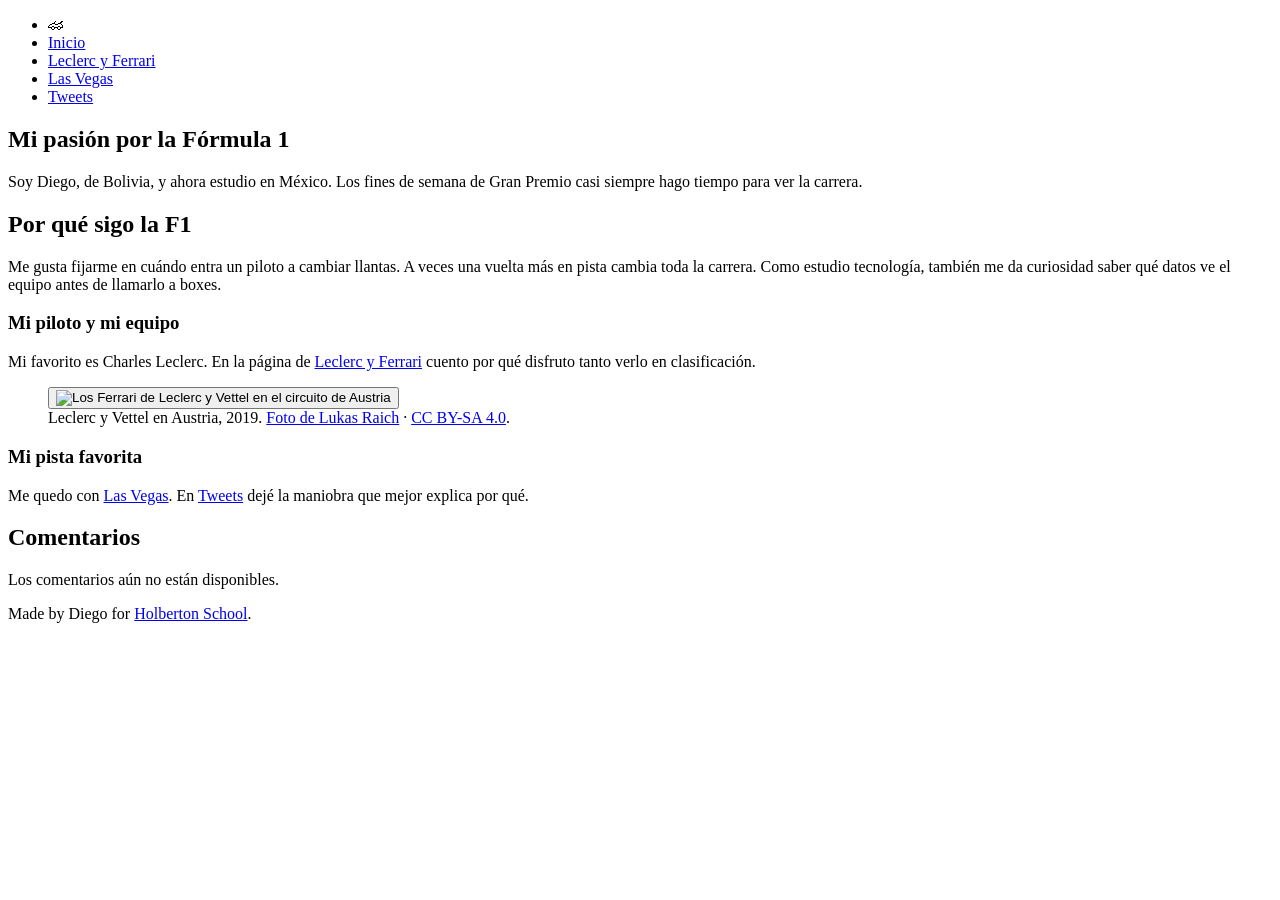
==== index.html @ 02eeccba "Preparar el espacio y la integración de comentarios" ====
<!DOCTYPE html>
<html lang="es">
<head>
  <meta charset="UTF-8">
  <meta name="viewport" content="width=device-width, initial-scale=1">
  <title>Mi pasión por la Fórmula 1</title>
  <link rel="stylesheet" href="https://apply.holbertonschool.com/level2/school.css">
  <link rel="stylesheet" href="styles.css">
  <script src="behavior.js" defer></script>
</head>
<body class="works_on_smartphone">
  <header>
    <nav aria-label="Menú principal">
      <ul>
          <li class="logo" aria-hidden="true">&#127950;</li>
          <li><a href="index.html" aria-current="page">Inicio</a></li>
          <li><a href="ferrari.html">Leclerc y Ferrari</a></li>
          <li><a href="vegas.html">Las Vegas</a></li>
          <li><a href="tweets.html">Tweets</a></li>
      </ul>
    </nav>
  </header>
  <main>
    <article>
      <h1>Mi pasión por la Fórmula 1</h1>
      <p>Soy Diego, de Bolivia, y ahora estudio en México. Los fines de semana de Gran Premio casi siempre hago tiempo para ver la carrera.</p>
      <h2>Por qué sigo la F1</h2>
      <p>Me gusta fijarme en cuándo entra un piloto a cambiar llantas. A veces una vuelta más en pista cambia toda la carrera. Como estudio tecnología, también me da curiosidad saber qué datos ve el equipo antes de llamarlo a boxes.</p>
      <h3>Mi piloto y mi equipo</h3>
      <p>Mi favorito es Charles Leclerc. En la página de <a href="ferrari.html">Leclerc y Ferrari</a> cuento por qué disfruto tanto verlo en clasificación.</p>
      <figure>
        <button id="photo-toggle" type="button" aria-expanded="false" aria-label="Ampliar foto"><img id="smart_thumbnail" class="small" src="https://upload.wikimedia.org/wikipedia/commons/0/0f/FIA_F1_Austria_2019_beide_Ferrari.jpg" alt="Los Ferrari de Leclerc y Vettel en el circuito de Austria"></button>
        <figcaption>Leclerc y Vettel en Austria, 2019. <a href="https://commons.wikimedia.org/wiki/File:FIA_F1_Austria_2019_beide_Ferrari.jpg">Foto de Lukas Raich</a> · <a href="https://creativecommons.org/licenses/by-sa/4.0/">CC BY-SA 4.0</a>.</figcaption>
      </figure>
      <h3>Mi pista favorita</h3>
      <p>Me quedo con <a href="vegas.html">Las Vegas</a>. En <a href="tweets.html">Tweets</a> dejé la maniobra que mejor explica por qué.</p>
    </article>
    <aside>
      <h2>Comentarios</h2>
      <div id="disqus_thread"><p>Los comentarios aún no están disponibles.</p></div>
    </aside>
  </main>
  <footer>Made by Diego for <a href="https://apply.holbertonschool.com" target="_blank" rel="noopener">Holberton School</a>.</footer>
</body>
</html>
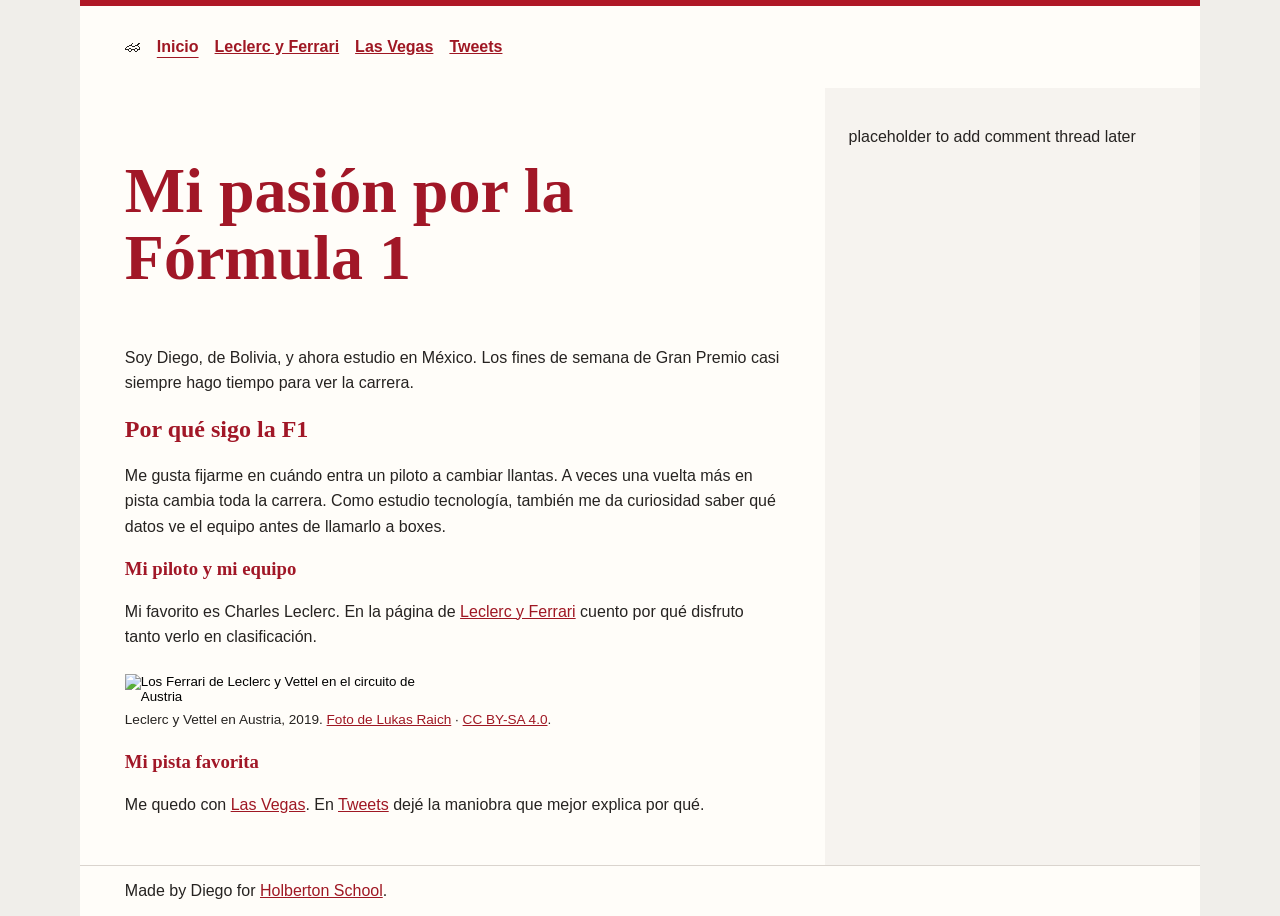
==== commit c14379d6: "Ampliar y reducir la foto con clic o teclado" ====
--- a/index.html
+++ b/index.html
@@ -36,8 +36,7 @@
       <p>Me quedo con <a href="vegas.html">Las Vegas</a>. En <a href="tweets.html">Tweets</a> dejé la maniobra que mejor explica por qué.</p>
     </article>
     <aside>
-      <h2>Comentarios</h2>
-      <div id="disqus_thread"><p>Los comentarios aún no están disponibles.</p></div>
+      <p>placeholder to add comment thread later</p>
     </aside>
   </main>
   <footer>Made by Diego for <a href="https://apply.holbertonschool.com" target="_blank" rel="noopener">Holberton School</a>.</footer>
--- a/styles.css
+++ b/styles.css
@@ -0,0 +1,36 @@
+* { box-sizing: border-box; }
+html { background: #f0eeea; }
+body {
+  display: flex;
+  flex-direction: column;
+  max-width: 1120px;
+  margin: 0 auto;
+  min-height: 100vh;
+  background: #fffdf9;
+  color: #262321;
+  font-family: Arial, sans-serif;
+}
+header { height: auto; padding: 1rem 4%; border-top: 6px solid #af1826; }
+nav ul { display: flex; align-items: center; flex-wrap: wrap; gap: 1rem; padding: 0; list-style: none; }
+a { color: #9f1723; }
+nav a { font-weight: bold; }
+nav a[aria-current] { text-decoration: underline; text-underline-offset: .3em; }
+main { display: flex; flex-direction: row; flex: auto; }
+article { flex: 2; overflow-y: auto; padding: 1rem 4% 2rem; }
+aside { flex: 1; overflow-y: auto; background: #f6f3ef; padding: 1.5rem; }
+article h1, article h2, article h3 { color: #a11727; font-family: Georgia, serif; }
+article h1 { font-size: clamp(2.2rem, 5vw, 4rem); line-height: 1.05; }
+article p { line-height: 1.6; }
+figure { margin: 1.5rem 0; }
+img { max-width: 100%; height: auto; }
+figcaption { font-size: .85rem; margin-top: .5rem; }
+footer { height: auto; padding: 1rem 4%; border-top: 1px solid #dad4ce; }
+@media (max-width: 760px) {
+  body.works_on_smartphone main { display: block; }
+  header nav { clear: both; }
+  article, aside { overflow: visible; }
+}
+#photo-toggle { display: block; width: 100%; border: 0; padding: 0; background: transparent; text-align: left; cursor: zoom-in; }
+#photo-toggle[aria-expanded="true"] { cursor: zoom-out; }
+#smart_thumbnail { display: block; width: 100%; }
+#smart_thumbnail.small { width: 55%; max-width: 320px; }
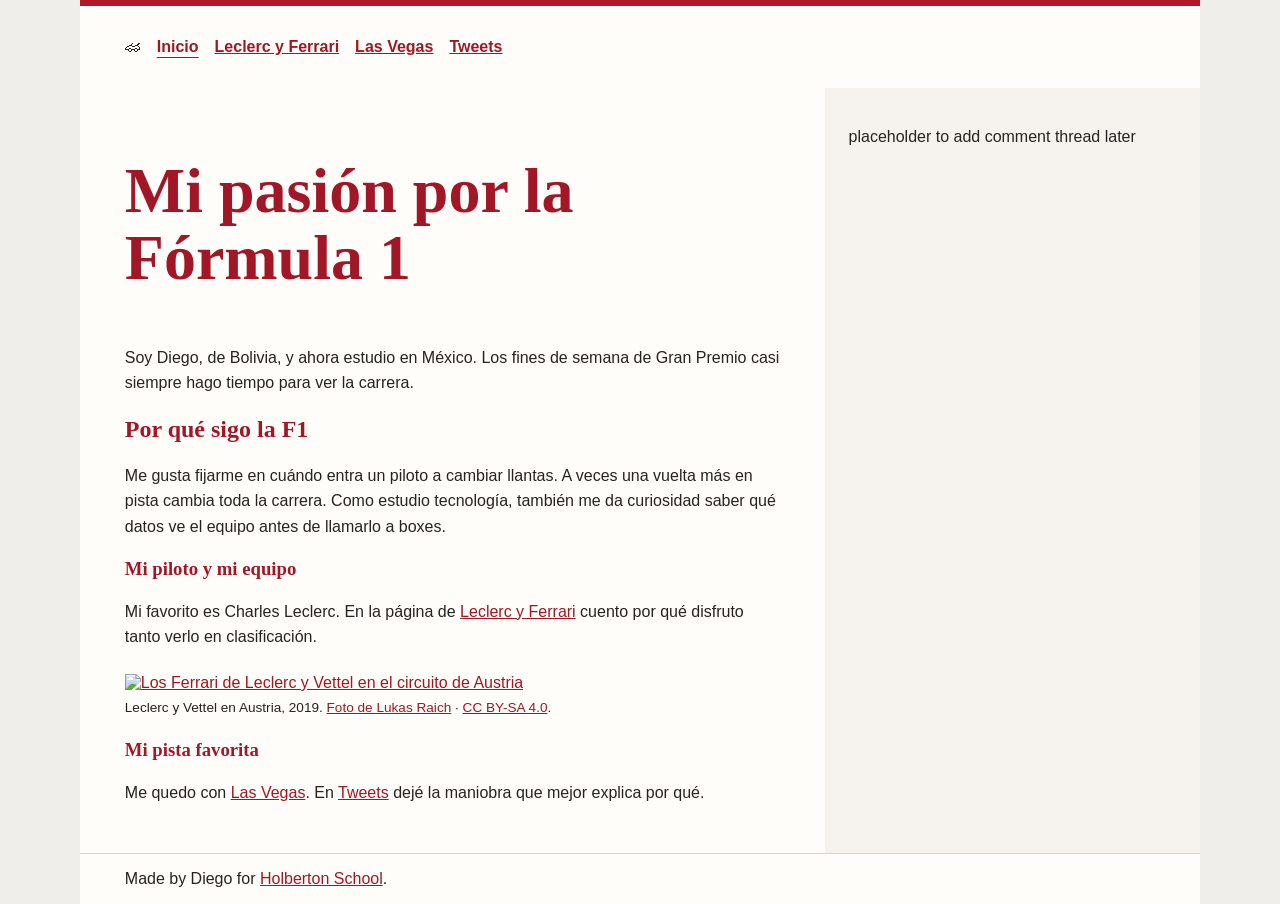
==== commit 3390d684: "Adaptar la navegación y las columnas al celular" ====
--- a/index.html
+++ b/index.html
@@ -6,7 +6,6 @@
   <title>Mi pasión por la Fórmula 1</title>
   <link rel="stylesheet" href="https://apply.holbertonschool.com/level2/school.css">
   <link rel="stylesheet" href="styles.css">
-  <script src="behavior.js" defer></script>
 </head>
 <body class="works_on_smartphone">
   <header>
@@ -29,7 +28,7 @@
       <h3>Mi piloto y mi equipo</h3>
       <p>Mi favorito es Charles Leclerc. En la página de <a href="ferrari.html">Leclerc y Ferrari</a> cuento por qué disfruto tanto verlo en clasificación.</p>
       <figure>
-        <button id="photo-toggle" type="button" aria-expanded="false" aria-label="Ampliar foto"><img id="smart_thumbnail" class="small" src="https://upload.wikimedia.org/wikipedia/commons/0/0f/FIA_F1_Austria_2019_beide_Ferrari.jpg" alt="Los Ferrari de Leclerc y Vettel en el circuito de Austria"></button>
+        <a href="https://upload.wikimedia.org/wikipedia/commons/0/0f/FIA_F1_Austria_2019_beide_Ferrari.jpg"><img src="https://upload.wikimedia.org/wikipedia/commons/0/0f/FIA_F1_Austria_2019_beide_Ferrari.jpg" alt="Los Ferrari de Leclerc y Vettel en el circuito de Austria"></a>
         <figcaption>Leclerc y Vettel en Austria, 2019. <a href="https://commons.wikimedia.org/wiki/File:FIA_F1_Austria_2019_beide_Ferrari.jpg">Foto de Lukas Raich</a> · <a href="https://creativecommons.org/licenses/by-sa/4.0/">CC BY-SA 4.0</a>.</figcaption>
       </figure>
       <h3>Mi pista favorita</h3>
--- a/styles.css
+++ b/styles.css
@@ -30,7 +30,3 @@
   header nav { clear: both; }
   article, aside { overflow: visible; }
 }
-#photo-toggle { display: block; width: 100%; border: 0; padding: 0; background: transparent; text-align: left; cursor: zoom-in; }
-#photo-toggle[aria-expanded="true"] { cursor: zoom-out; }
-#smart_thumbnail { display: block; width: 100%; }
-#smart_thumbnail.small { width: 55%; max-width: 320px; }
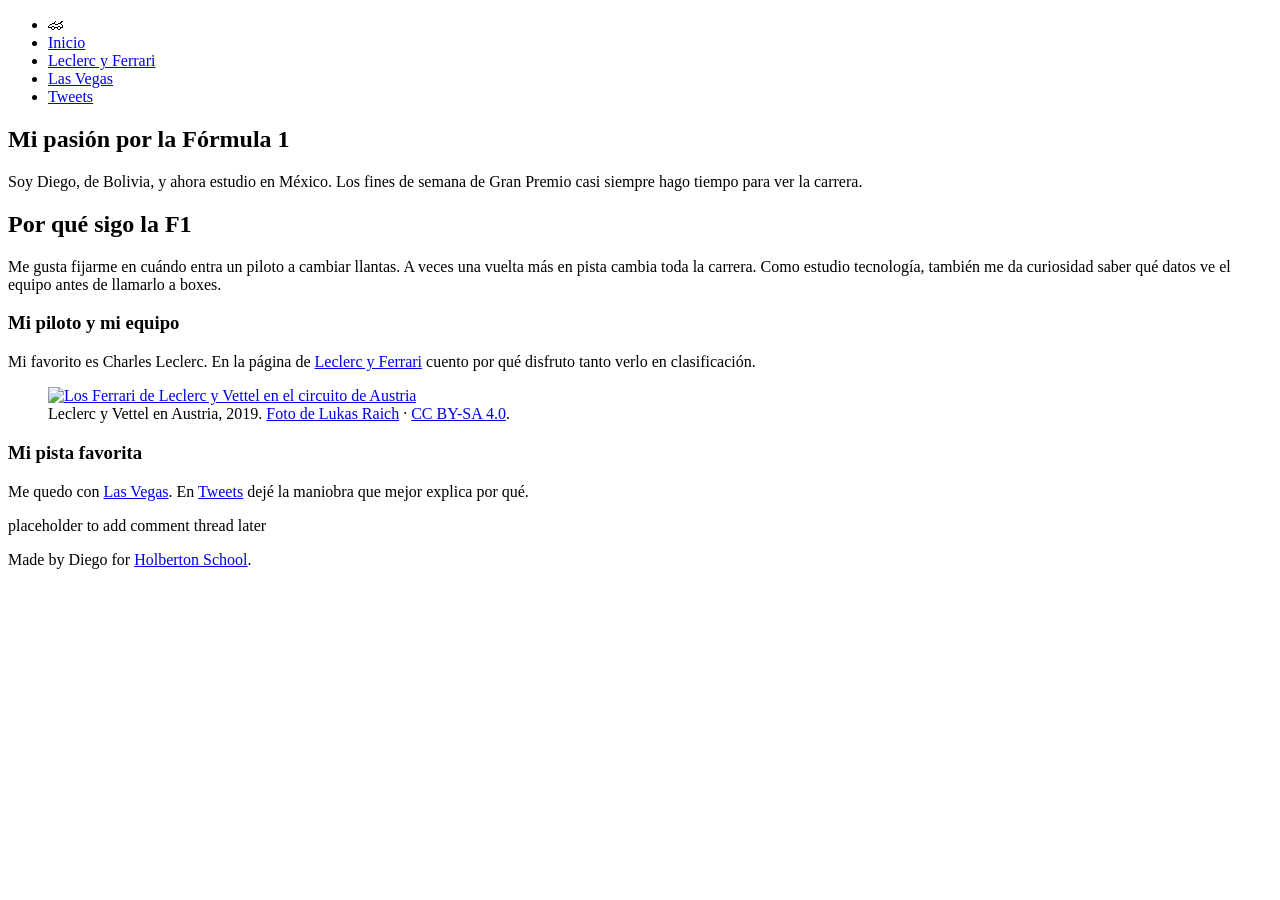
==== commit 359bb9ac: "Crear la portada con una fotografía acreditada de Ferrari" ====
--- a/index.html
+++ b/index.html
@@ -2,12 +2,9 @@
 <html lang="es">
 <head>
   <meta charset="UTF-8">
-  <meta name="viewport" content="width=device-width, initial-scale=1">
   <title>Mi pasión por la Fórmula 1</title>
-  <link rel="stylesheet" href="https://apply.holbertonschool.com/level2/school.css">
-  <link rel="stylesheet" href="styles.css">
 </head>
-<body class="works_on_smartphone">
+<body>
   <header>
     <nav aria-label="Menú principal">
       <ul>
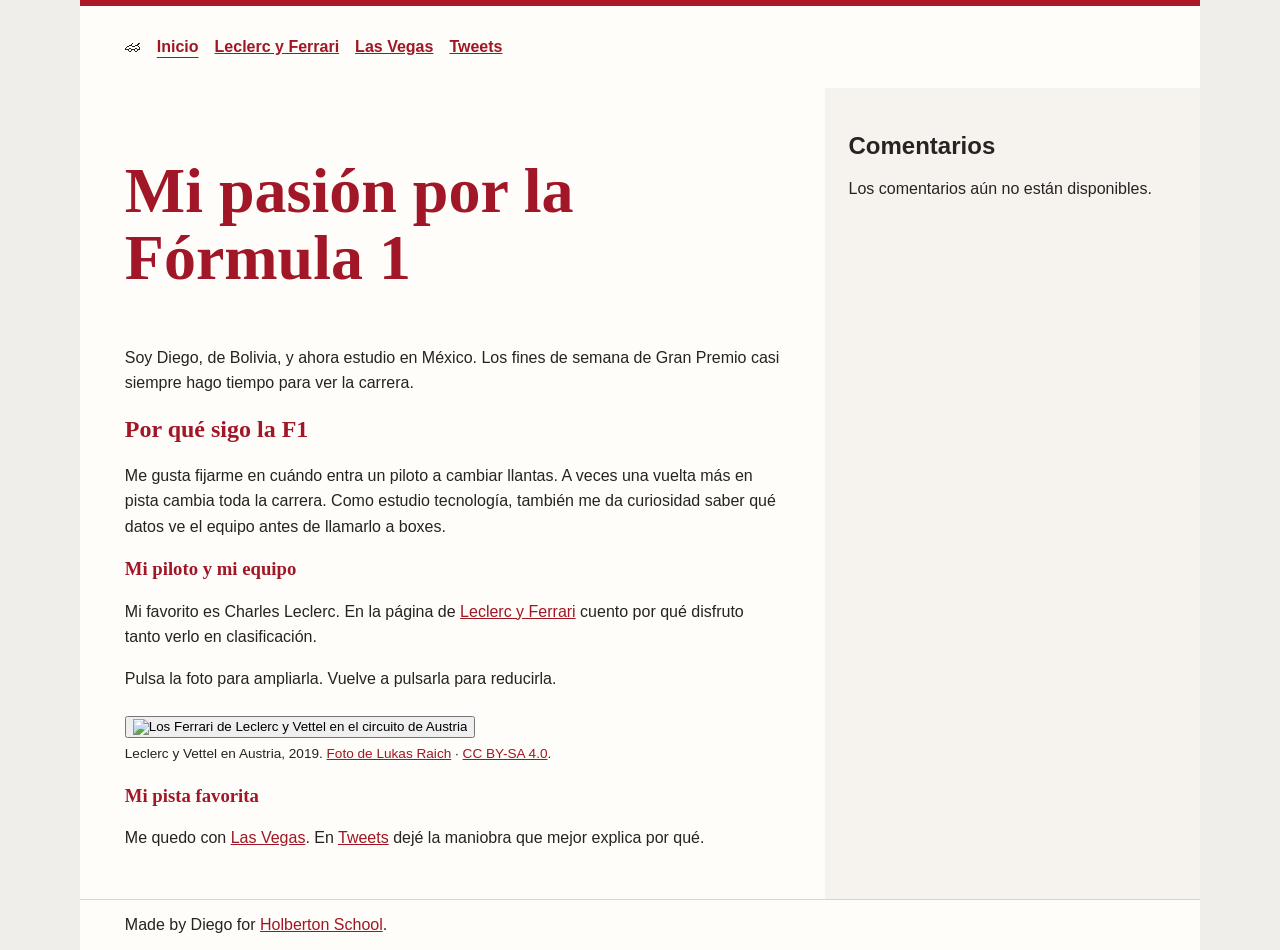
==== commit 1cafe1ef: "Añadir la indicación de uso de la foto en la portada" ====
--- a/index.html
+++ b/index.html
@@ -2,10 +2,17 @@
 <html lang="es">
 <head>
   <meta charset="UTF-8">
+  <meta name="viewport" content="width=device-width, initial-scale=1">
   <title>Mi pasión por la Fórmula 1</title>
+  <link rel="stylesheet" href="https://apply.holbertonschool.com/level2/school.css">
+  <link rel="stylesheet" href="styles.css">
+  <script src="behavior.js" defer></script>
 </head>
-<body>
+<body class="works_on_smartphone">
   <header>
+    <div class="right" hidden>
+      <a id="share-x" target="_blank" rel="noopener">Twitter</a> · <a id="share-facebook" target="_blank" rel="noopener">Facebook</a>
+    </div>
     <nav aria-label="Menú principal">
       <ul>
           <li class="logo" aria-hidden="true">&#127950;</li>
@@ -24,15 +31,17 @@
       <p>Me gusta fijarme en cuándo entra un piloto a cambiar llantas. A veces una vuelta más en pista cambia toda la carrera. Como estudio tecnología, también me da curiosidad saber qué datos ve el equipo antes de llamarlo a boxes.</p>
       <h3>Mi piloto y mi equipo</h3>
       <p>Mi favorito es Charles Leclerc. En la página de <a href="ferrari.html">Leclerc y Ferrari</a> cuento por qué disfruto tanto verlo en clasificación.</p>
+      <p>Pulsa la foto para ampliarla. Vuelve a pulsarla para reducirla.</p>
       <figure>
-        <a href="https://upload.wikimedia.org/wikipedia/commons/0/0f/FIA_F1_Austria_2019_beide_Ferrari.jpg"><img src="https://upload.wikimedia.org/wikipedia/commons/0/0f/FIA_F1_Austria_2019_beide_Ferrari.jpg" alt="Los Ferrari de Leclerc y Vettel en el circuito de Austria"></a>
+        <button id="photo-toggle" type="button" aria-expanded="false" aria-label="Ampliar foto"><img id="smart_thumbnail" class="small" src="https://upload.wikimedia.org/wikipedia/commons/0/0f/FIA_F1_Austria_2019_beide_Ferrari.jpg" alt="Los Ferrari de Leclerc y Vettel en el circuito de Austria"></button>
         <figcaption>Leclerc y Vettel en Austria, 2019. <a href="https://commons.wikimedia.org/wiki/File:FIA_F1_Austria_2019_beide_Ferrari.jpg">Foto de Lukas Raich</a> · <a href="https://creativecommons.org/licenses/by-sa/4.0/">CC BY-SA 4.0</a>.</figcaption>
       </figure>
       <h3>Mi pista favorita</h3>
       <p>Me quedo con <a href="vegas.html">Las Vegas</a>. En <a href="tweets.html">Tweets</a> dejé la maniobra que mejor explica por qué.</p>
     </article>
     <aside>
-      <p>placeholder to add comment thread later</p>
+      <h2>Comentarios</h2>
+      <div id="disqus_thread"><p>Los comentarios aún no están disponibles.</p></div>
     </aside>
   </main>
   <footer>Made by Diego for <a href="https://apply.holbertonschool.com" target="_blank" rel="noopener">Holberton School</a>.</footer>
--- a/styles.css
+++ b/styles.css
@@ -0,0 +1,27 @@
+* { box-sizing: border-box; }
+html { background: #f0eeea; }
+body {
+  display: flex;
+  flex-direction: column;
+  max-width: 1120px;
+  margin: 0 auto;
+  min-height: 100vh;
+  background: #fffdf9;
+  color: #262321;
+  font-family: Arial, sans-serif;
+}
+header { height: auto; padding: 1rem 4%; border-top: 6px solid #af1826; }
+nav ul { display: flex; align-items: center; flex-wrap: wrap; gap: 1rem; padding: 0; list-style: none; }
+a { color: #9f1723; }
+nav a { font-weight: bold; }
+nav a[aria-current] { text-decoration: underline; text-underline-offset: .3em; }
+main { display: flex; flex-direction: row; flex: auto; }
+article { flex: 2; overflow-y: auto; padding: 1rem 4% 2rem; }
+aside { flex: 1; overflow-y: auto; background: #f6f3ef; padding: 1.5rem; }
+article h1, article h2, article h3 { color: #a11727; font-family: Georgia, serif; }
+article h1 { font-size: clamp(2.2rem, 5vw, 4rem); line-height: 1.05; }
+article p { line-height: 1.6; }
+figure { margin: 1.5rem 0; }
+img { max-width: 100%; height: auto; }
+figcaption { font-size: .85rem; margin-top: .5rem; }
+footer { height: auto; padding: 1rem 4%; border-top: 1px solid #dad4ce; }
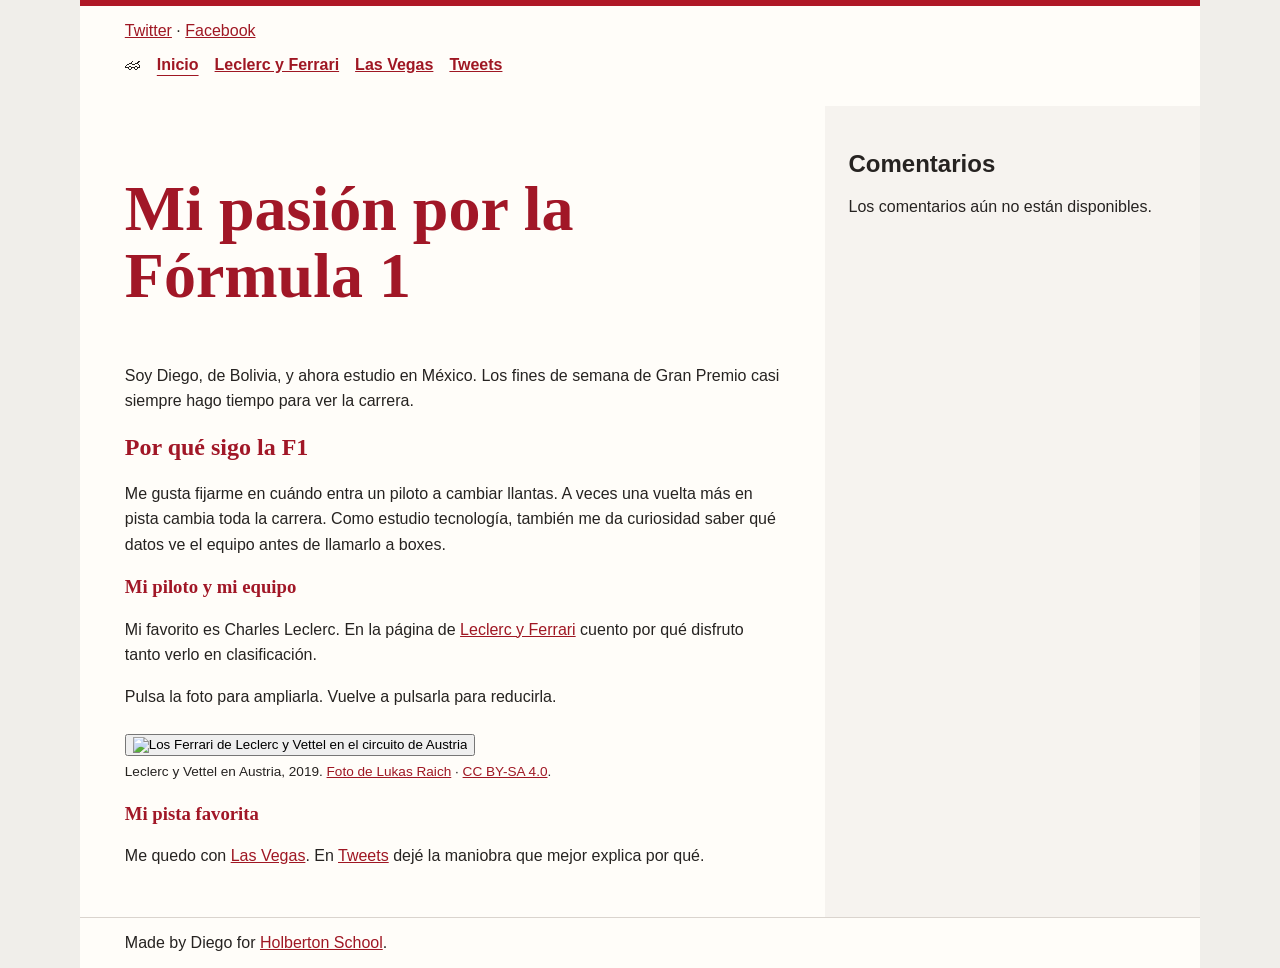
==== commit 40ca5292: "Corregir los enlaces sociales con la dirección de GitHub Pages" ====
--- a/index.html
+++ b/index.html
@@ -10,8 +10,8 @@
 </head>
 <body class="works_on_smartphone">
   <header>
-    <div class="right" hidden>
-      <a id="share-x" target="_blank" rel="noopener">Twitter</a> · <a id="share-facebook" target="_blank" rel="noopener">Facebook</a>
+    <div class="right">
+      <a href="https://twitter.com/intent/tweet?url=https%3A%2F%2Fdiegogallardovasquez.github.io%2Fformula1-web%2F&amp;text=Mi%20pasi%C3%B3n%20por%20la%20F1" target="_blank" rel="noopener">Twitter</a> · <a href="https://www.facebook.com/sharer/sharer.php?u=https%3A%2F%2Fdiegogallardovasquez.github.io%2Fformula1-web%2F" target="_blank" rel="noopener">Facebook</a>
     </div>
     <nav aria-label="Menú principal">
       <ul>
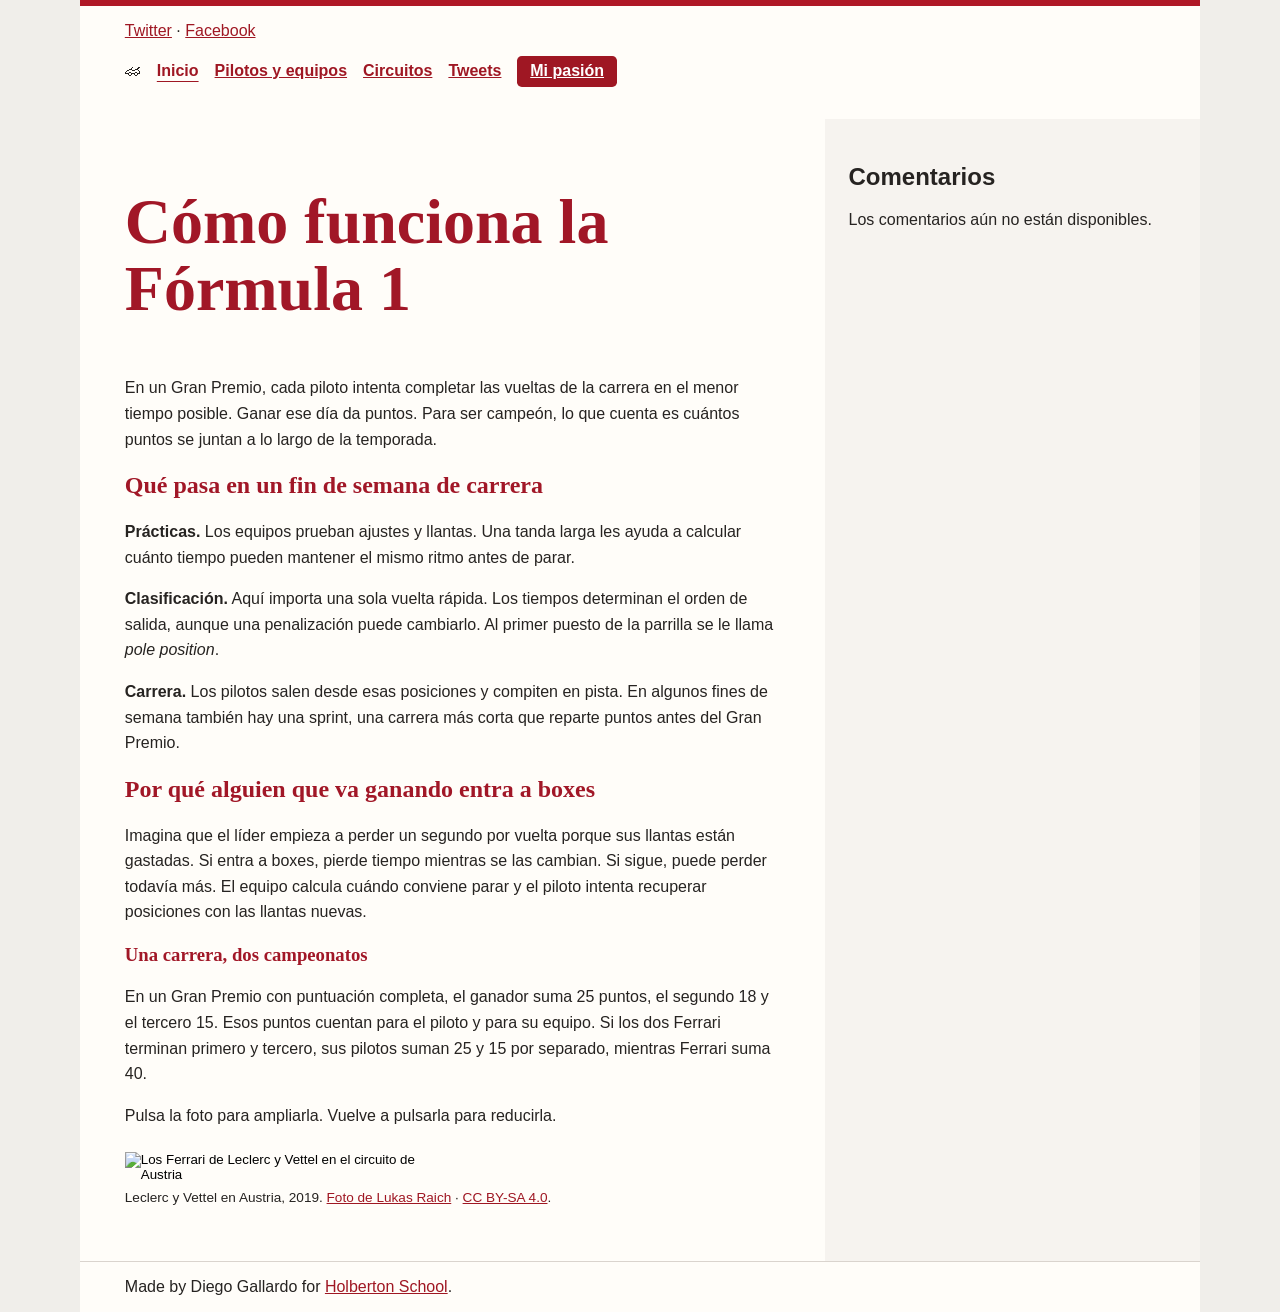
==== commit ae2bd168: "Explicar la Fórmula 1 y reunir la historia personal en Mi pasión" ====
--- a/index.html
+++ b/index.html
@@ -3,7 +3,7 @@
 <head>
   <meta charset="UTF-8">
   <meta name="viewport" content="width=device-width, initial-scale=1">
-  <title>Mi pasión por la Fórmula 1</title>
+  <title>Cómo funciona la Fórmula 1 · Diego Gallardo</title>
   <link rel="stylesheet" href="https://apply.holbertonschool.com/level2/school.css">
   <link rel="stylesheet" href="styles.css">
   <script src="behavior.js" defer></script>
@@ -11,39 +11,42 @@
 <body class="works_on_smartphone">
   <header>
     <div class="right">
-      <a href="https://twitter.com/intent/tweet?url=https%3A%2F%2Fdiegogallardovasquez.github.io%2Fformula1-web%2F&amp;text=Mi%20pasi%C3%B3n%20por%20la%20F1" target="_blank" rel="noopener">Twitter</a> · <a href="https://www.facebook.com/sharer/sharer.php?u=https%3A%2F%2Fdiegogallardovasquez.github.io%2Fformula1-web%2F" target="_blank" rel="noopener">Facebook</a>
+      <a href="https://twitter.com/intent/tweet?url=https%3A%2F%2Fdiegogallardovasquez.github.io%2Fformula1-web%2F&amp;text=C%C3%B3mo%20funciona%20la%20F1" target="_blank" rel="noopener">Twitter</a> · <a href="https://www.facebook.com/sharer/sharer.php?u=https%3A%2F%2Fdiegogallardovasquez.github.io%2Fformula1-web%2F" target="_blank" rel="noopener">Facebook</a>
     </div>
     <nav aria-label="Menú principal">
       <ul>
           <li class="logo" aria-hidden="true">&#127950;</li>
           <li><a href="index.html" aria-current="page">Inicio</a></li>
-          <li><a href="ferrari.html">Leclerc y Ferrari</a></li>
-          <li><a href="vegas.html">Las Vegas</a></li>
+          <li><a href="ferrari.html">Pilotos y equipos</a></li>
+          <li><a href="vegas.html">Circuitos</a></li>
           <li><a href="tweets.html">Tweets</a></li>
+          <li><a href="mi-pasion.html" class="passion-link">Mi pasión</a></li>
       </ul>
     </nav>
   </header>
   <main>
     <article>
-      <h1>Mi pasión por la Fórmula 1</h1>
-      <p>Soy Diego, de Bolivia, y ahora estudio en México. Los fines de semana de Gran Premio casi siempre hago tiempo para ver la carrera.</p>
-      <h2>Por qué sigo la F1</h2>
-      <p>Me gusta fijarme en cuándo entra un piloto a cambiar llantas. A veces una vuelta más en pista cambia toda la carrera. Como estudio tecnología, también me da curiosidad saber qué datos ve el equipo antes de llamarlo a boxes.</p>
-      <h3>Mi piloto y mi equipo</h3>
-      <p>Mi favorito es Charles Leclerc. En la página de <a href="ferrari.html">Leclerc y Ferrari</a> cuento por qué disfruto tanto verlo en clasificación.</p>
+      <h1>Cómo funciona la Fórmula 1</h1>
+      <p>En un Gran Premio, cada piloto intenta completar las vueltas de la carrera en el menor tiempo posible. Ganar ese día da puntos. Para ser campeón, lo que cuenta es cuántos puntos se juntan a lo largo de la temporada.</p>
+      <h2>Qué pasa en un fin de semana de carrera</h2>
+      <p><strong>Prácticas.</strong> Los equipos prueban ajustes y llantas. Una tanda larga les ayuda a calcular cuánto tiempo pueden mantener el mismo ritmo antes de parar.</p>
+      <p><strong>Clasificación.</strong> Aquí importa una sola vuelta rápida. Los tiempos determinan el orden de salida, aunque una penalización puede cambiarlo. Al primer puesto de la parrilla se le llama <em>pole position</em>.</p>
+      <p><strong>Carrera.</strong> Los pilotos salen desde esas posiciones y compiten en pista. En algunos fines de semana también hay una sprint, una carrera más corta que reparte puntos antes del Gran Premio.</p>
+      <h2>Por qué alguien que va ganando entra a boxes</h2>
+      <p>Imagina que el líder empieza a perder un segundo por vuelta porque sus llantas están gastadas. Si entra a boxes, pierde tiempo mientras se las cambian. Si sigue, puede perder todavía más. El equipo calcula cuándo conviene parar y el piloto intenta recuperar posiciones con las llantas nuevas.</p>
+      <h3>Una carrera, dos campeonatos</h3>
+      <p>En un Gran Premio con puntuación completa, el ganador suma 25 puntos, el segundo 18 y el tercero 15. Esos puntos cuentan para el piloto y para su equipo. Si los dos Ferrari terminan primero y tercero, sus pilotos suman 25 y 15 por separado, mientras Ferrari suma 40.</p>
       <p>Pulsa la foto para ampliarla. Vuelve a pulsarla para reducirla.</p>
       <figure>
-        <button id="photo-toggle" type="button" aria-expanded="false" aria-label="Ampliar foto"><img id="smart_thumbnail" class="small" src="https://upload.wikimedia.org/wikipedia/commons/0/0f/FIA_F1_Austria_2019_beide_Ferrari.jpg" alt="Los Ferrari de Leclerc y Vettel en el circuito de Austria"></button>
-        <figcaption>Leclerc y Vettel en Austria, 2019. <a href="https://commons.wikimedia.org/wiki/File:FIA_F1_Austria_2019_beide_Ferrari.jpg">Foto de Lukas Raich</a> · <a href="https://creativecommons.org/licenses/by-sa/4.0/">CC BY-SA 4.0</a>.</figcaption>
+      <button id="photo-toggle" type="button" aria-expanded="false" aria-label="Ampliar foto"><img id="smart_thumbnail" class="small" src="https://upload.wikimedia.org/wikipedia/commons/0/0f/FIA_F1_Austria_2019_beide_Ferrari.jpg" alt="Los Ferrari de Leclerc y Vettel en el circuito de Austria"></button>
+      <figcaption>Leclerc y Vettel en Austria, 2019. <a href="https://commons.wikimedia.org/wiki/File:FIA_F1_Austria_2019_beide_Ferrari.jpg">Foto de Lukas Raich</a> · <a href="https://creativecommons.org/licenses/by-sa/4.0/">CC BY-SA 4.0</a>.</figcaption>
       </figure>
-      <h3>Mi pista favorita</h3>
-      <p>Me quedo con <a href="vegas.html">Las Vegas</a>. En <a href="tweets.html">Tweets</a> dejé la maniobra que mejor explica por qué.</p>
     </article>
     <aside>
       <h2>Comentarios</h2>
       <div id="disqus_thread"><p>Los comentarios aún no están disponibles.</p></div>
     </aside>
   </main>
-  <footer>Made by Diego for <a href="https://apply.holbertonschool.com" target="_blank" rel="noopener">Holberton School</a>.</footer>
+  <footer>Made by Diego Gallardo for <a href="https://apply.holbertonschool.com" target="_blank" rel="noopener">Holberton School</a>.</footer>
 </body>
 </html>
--- a/styles.css
+++ b/styles.css
@@ -25,3 +25,19 @@
 img { max-width: 100%; height: auto; }
 figcaption { font-size: .85rem; margin-top: .5rem; }
 footer { height: auto; padding: 1rem 4%; border-top: 1px solid #dad4ce; }
+@media (max-width: 760px) {
+  body.works_on_smartphone main { display: block; }
+  header nav { clear: both; }
+  article, aside { overflow: visible; }
+}
+#photo-toggle { display: block; width: 100%; border: 0; padding: 0; background: transparent; text-align: left; cursor: zoom-in; }
+#photo-toggle[aria-expanded="true"] { cursor: zoom-out; }
+#smart_thumbnail { display: block; width: 100%; }
+#smart_thumbnail.small { width: 55%; max-width: 320px; }
+nav a.passion-link {
+  display: inline-block;
+  padding: .4rem .8rem;
+  border-radius: .3rem;
+  background: #9f1723;
+  color: white;
+}
